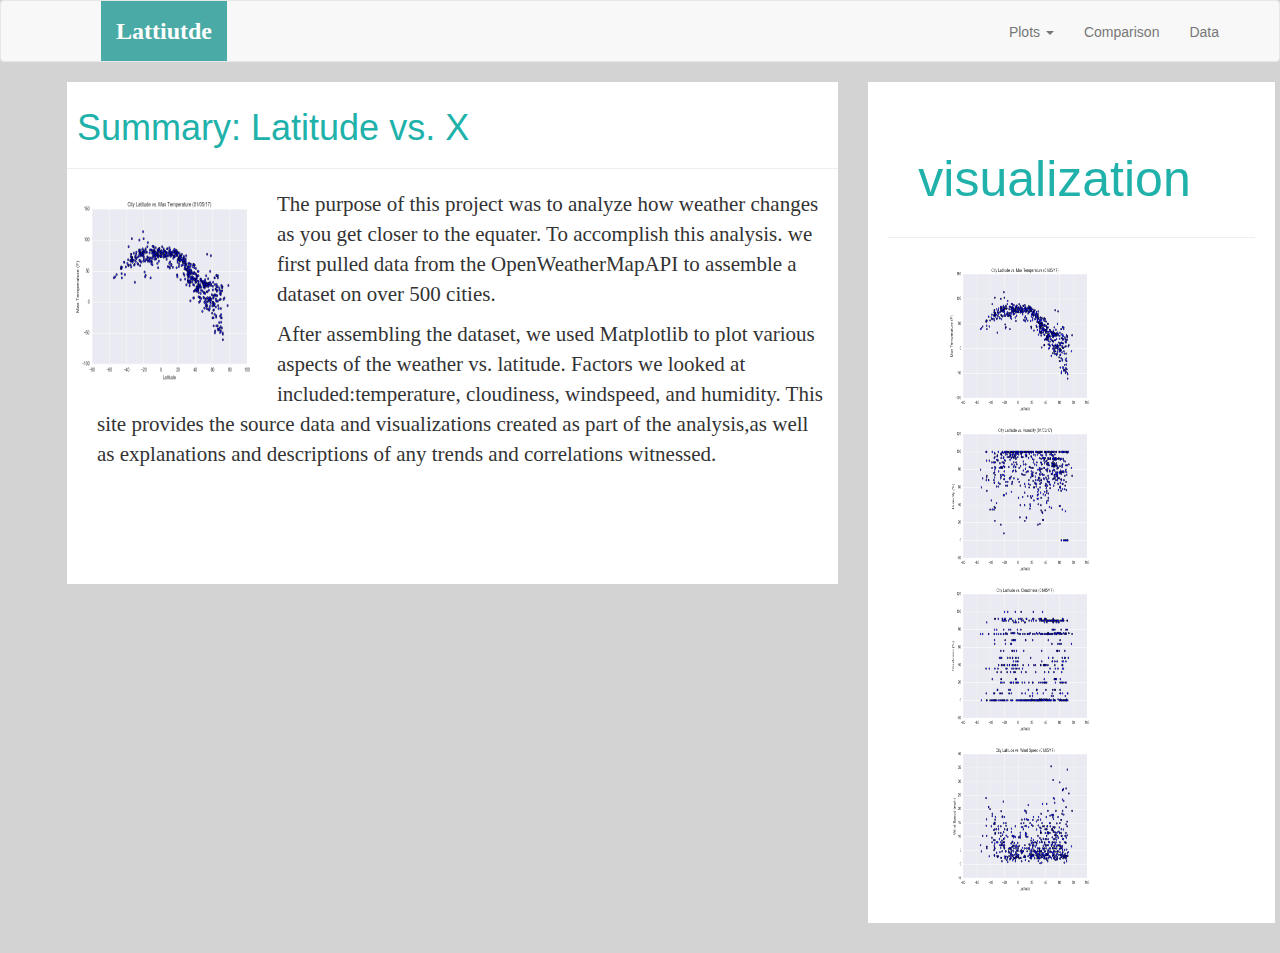
==== index.html @ 3da197b7 "update the index" ====
<!doctype html>
<html lang="en">
  <head>
    <!-- Required meta tags -->
    <meta charset="utf-8">
    <meta name="viewport" content="width=device-width, initial-scale=1, shrink-to-fit=no">

    <!-- Bootstrap CSS -->
    <link rel="stylesheet" href="https://maxcdn.bootstrapcdn.com/bootstrap/3.3.7/css/bootstrap.min.css">
    <title>City Latitude</title>
    <link rel="stylesheet" type="text/css" href="./city_style.css">
  </head>

<body>
  
    <!-- Optional JavaScript -->
    <!-- jQuery first, then Popper.js, then Bootstrap JS -->
    <script src="https://code.jquery.com/jquery-3.3.1.slim.min.js" integrity="sha384-q8i/X+965DzO0rT7abK41JStQIAqVgRVzpbzo5smXKp4YfRvH+8abtTE1Pi6jizo" crossorigin="anonymous"></script>
    <script src="https://cdnjs.cloudflare.com/ajax/libs/popper.js/1.14.3/umd/popper.min.js" integrity="sha384-ZMP7rVo3mIykV+2+9J3UJ46jBk0WLaUAdn689aCwoqbBJiSnjAK/l8WvCWPIPm49" crossorigin="anonymous"></script>
    <script src="https://stackpath.bootstrapcdn.com/bootstrap/4.1.3/js/bootstrap.min.js" integrity="sha384-ChfqqxuZUCnJSK3+MXmPNIyE6ZbWh2IMqE241rYiqJxyMiZ6OW/JmZQ5stwEULTy" crossorigin="anonymous"></script>


               <!-- Start of navbar -->
    <nav class="navbar navbar-default">
            <div class="container-fluid     
              <!-- Brand and toggle get grouped for better mobile display -->
              <div class="row">
                <div class="navbar-header">
                  <button type="button" class="navbar-toggle collapsed" data-toggle="collapse" data-target="#bs-example-navbar-collapse-1" aria-expanded="false">
                    <span class="sr-only">Toggle Navigation</span>
                    <span class="icon-bar"></span>
                    <span class="icon-bar"></span>
                    <span class="icon-bar"></span>
                  </button>
                  <div class="col-xs-9 phone-nav">
                    <a class="navbar-brand" href="./index.html" id="logo">Lattiutde</a>
                  </div>
                </div>
                <!-- Collect the nav links, forms, and other content for toggling -->
                <div class="collapse navbar-collapse" id="bs-example-navbar-collapse-1">
                  <ul class="nav navbar-nav navbar-right navbar-right-custom">
                    <li class="dropdown">
                      <a href="#" class="dropdown-toggle" data-toggle="dropdown" role="button" aria-haspopup="true" aria-expanded="false">Plots <span class="caret"></span></a>
                      <ul class="dropdown-menu">
                       <li><a href="./Max Temp.html" target="_blank">Max Temperature</a></li>
                        <li><a href="./Humidity.html" target="_blank">Humidity</a></li>
                        <li><a href="./Cloudiness.html" target="_blank">Cloudiness</a></li>
                        <li><a href="./Wind Speed.html" target="_blank">Wind Speed</a></li>
                      </ul>
                    </li>
                    <li><a href="./Comparisons.html">Comparison</a></li>
                    <li><a href="./Data.html">Data</a></li>
                  </ul>
                </div>
              </div>
            </div>
          </nav>
          <!-- End of navbar -->
      
                
            <!--start of left container-->
            	<!-- Open the output in a new blank tab (Click the arrow next to "Show Output" button) and resize the browser window to understand how the Bootstrap responsive grid system works. -->
	<div class="container-fluid">
            <div class="row">
                <div class="col-sm-12 col-md-8 ">
                    <div class="content">
                        <h1>Summary: Latitude vs. X</h1>
                            <hr/>
                        <img src="./Fig1.png" alt="Latitude vs. Max Temperature" height="200" width="200" align="left">                 
                            
                            <p> The purpose of this project was to analyze how weather 
                            changes as you get closer to the equater. 
                            To accomplish this analysis. we first pulled data from 
                            the OpenWeatherMapAPI to assemble a dataset on over 500 cities.</p>
                            <p class="category">After assembling the dataset, 
                                we used Matplotlib to plot various aspects of the weather vs. latitude. 
                                Factors we looked at included:temperature, cloudiness, windspeed, 
                                and humidity. This site provides the source data and visualizations 
                                created as part of the analysis,as well as explanations and descriptions 
                                of any trends and correlations witnessed.</p>			
                    </div>                   
                </div>
                 <!--End of left container-->
                 
         <!--start of right container-->
                    <div class="row">
                        <div class="col-sm-12 col-md-4 ">
                             <div class="right-content">
                              <h2>visualization</h2>
                            <hr/>
                            <div class="sidebar-top">
                                <div class="box">
                                    <div class="container-fluid">
                                   <a href="./Max Temp.html"><img src="./Fig1.png" alt="Latitude vs. Max Temperature" height="160" width="160"></a>
                                   <a href="#"><img src="./Fig2.png" alt="Latitude vs. Humidity" height="160" width="160"></a>
                                   <a href="#"><img src="./Fig3.png" alt="Latitude vs. Cloudiness" height="160" width="160"></a>
                                   <a href="#"><img src="./Fig4.png" alt="Latitude vs. Wind Speed" height="160" width="160"></a>
                                </div>
                            </div>
                        </div>
                    </div>
                </div>

                <!--End of right container-->

            </div>
            
        </div>
                

    




         
    </div>

</nav>
     
      
      








        
      </body>
      </nav>








</html>
---- city_style.css ----
body {
    background: lightgray;
  }

  /* Giving our navbar some padding and a background color */

  @media (max-width: 480px)

/* ----NAV START---- */
.navbar-custom {
    background-color: #fff;
  }
  #logo {
    /* Box-model */
    height: 60px;
    padding-top: 20px;
    padding-bottom: 5px;
    /* Positioning */
    margin-left: 70px;
    font-family: Georgia, Times, "Times New Roman", serif;
    /* Typography */
    font-size: 24px;
    font-weight: bold;
    color: #fff;
    /* Visual */
    background: #4aaaa5;
  }
  /* Logo hover state */
  #logo:hover {
    /* Visual */
    opacity: 0.7;
  }
  .navbar-right-custom {
    /* Box-model */
    padding-top: 6px;
    padding-right: 30px;
    /* Typography */
    font-family: Arial;
    font-weight: lighter;
  }
  /* Nav element hover state */
  .navbar-default .navbar-nav > li > a:hover {
    color: #4aaaa5;
  }
  /* Media query for nav */
  @media only screen and (max-width: 767px) {
    .navbar-header {
      background-color: #4aaaa5;
    }
    #logo {
      width: 100%;
      /* Box-model */
      height: 60px;
      padding-top: 20px;
      padding-bottom: 5px;
      /* Positioning */
      margin-left: 0;
      font-family: Georgia, Times, "Times New Roman", serif;
      /* Typography */
      font-size: 24px;
      font-weight: bold;
      color: #fff;
      /* Visual */
      background: #4aaaa5;
    }
  }
  /* -----NAV END---- */

  /* ---start of container ---- */
  p{
    font-size: 21px;
    font-weight: 200;
    font-family: initial;
    position: relative;
    padding-left: 20px;
    padding-right: 20px;
    left:10px;
    } 
    
    .category {
      margin-bottom: 15px;
      font-size: 21px;
      font-weight: 200;
      font-family: initial;
      padding-left: 20px;
      padding-right: 20px;
      position: relative;

  }

    .row > div{
        margin-bottom: 15px;
    }

    .box {
        margin-right: 20px;
        margin-left: 20px;
        background: white;
        background-size: cover;
        margin-bottom: 5px;
      }

    .content{
      background: white;
      padding-top: 6px;
      padding-right: 0;
      padding-bottom: 100px;
      height: auto;
      margin-left: 52px;
      margin-right: auto;
    }

    .right-content{
        background: white;
        padding-top: 6px;
        padding-right: 30px;
        padding: 20px;
        
    }

    h1 {
        color:lightseagreen;
        position: relative;
        left: 10px
    }

    h2 {
      color: lightseagreen;
      position: relative;
      left: 30px;
      top: 30px;
      font-size: 50px;
      /* margin-top: auto; */
      /* margin-bottom: auto; */
      padding-bottom: 40px;
      }

      .sidebar-top{
          position: relative;
          left: 20px

      }

      .border{
        padding-top: 6px;
        padding-right: 30px;
        /* Typography */
        font-family: Arial;
        font-weight: lighter;
      

      }
      .container-fluid {
        
        margin-right: auto;
        margin-left: auto;
    }

      


  /* ---start of container ---- */
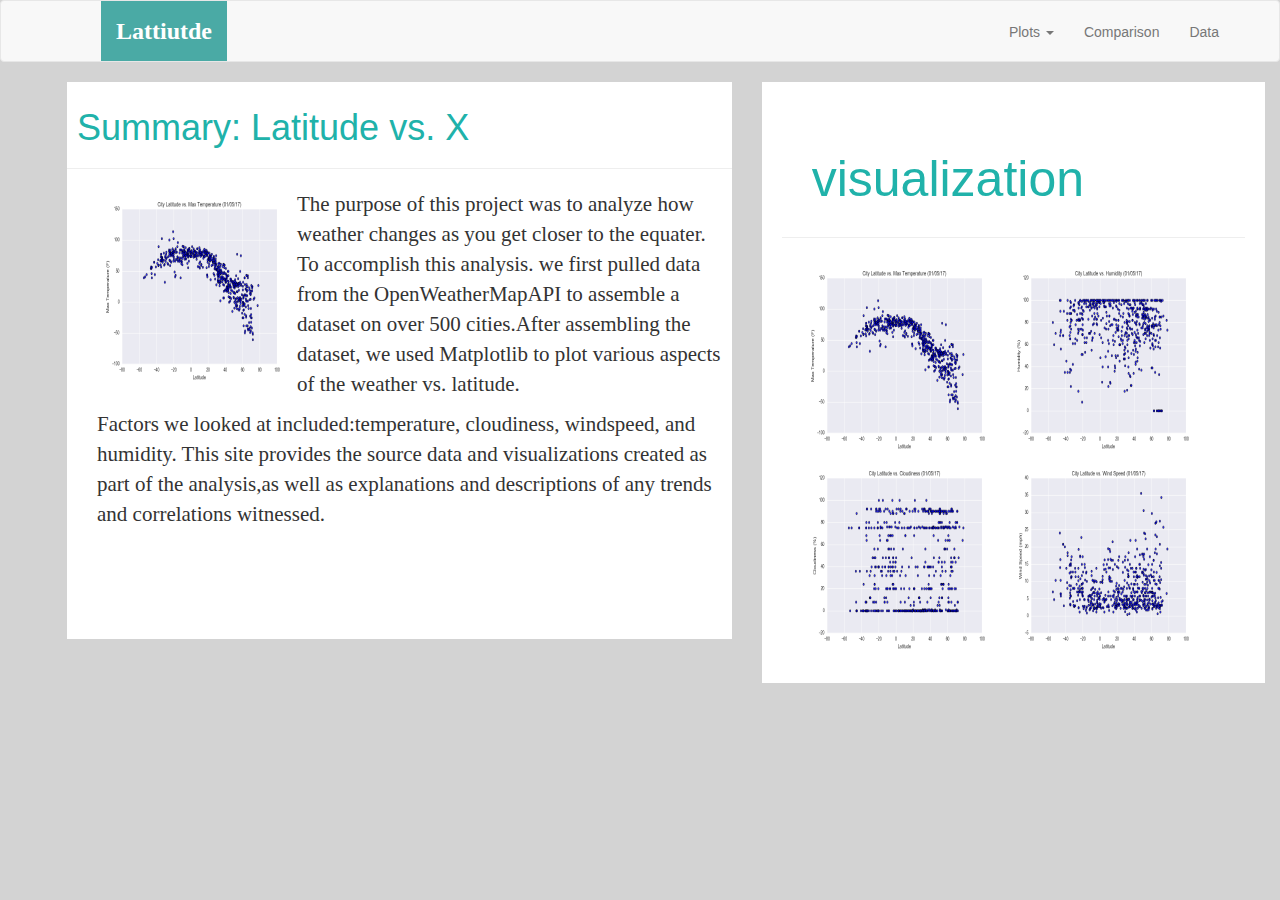
==== commit d0ff472c: "name change" ====
--- a/index.html
+++ b/index.html
@@ -33,7 +33,7 @@
                     <span class="icon-bar"></span>
                   </button>
                   <div class="col-xs-9 phone-nav">
-                    <a class="navbar-brand" href="./index.html" id="logo">Lattiutde</a>
+                    <a class="navbar-brand" href="./index.html"id="logo">Lattiutde</a>
                   </div>
                 </div>
                 <!-- Collect the nav links, forms, and other content for toggling -->
@@ -62,19 +62,18 @@
             	<!-- Open the output in a new blank tab (Click the arrow next to "Show Output" button) and resize the browser window to understand how the Bootstrap responsive grid system works. -->
 	<div class="container-fluid">
             <div class="row">
-                <div class="col-sm-12 col-md-8 ">
+                <div class="col-sm-12 col-md-7 ">
                     <div class="content">
                         <h1>Summary: Latitude vs. X</h1>
                             <hr/>
-                        <img src="./Fig1.png" alt="Latitude vs. Max Temperature" height="200" width="200" align="left">                 
+                                         
                             
-                            <p> The purpose of this project was to analyze how weather 
+                            <p class="ptag"> <img src="./Fig1.png" alt="Latitude vs. Max Temperature" height="200" width="200" align="left"> The purpose of this project was to analyze how weather 
                             changes as you get closer to the equater. 
                             To accomplish this analysis. we first pulled data from 
-                            the OpenWeatherMapAPI to assemble a dataset on over 500 cities.</p>
-                            <p class="category">After assembling the dataset, 
-                                we used Matplotlib to plot various aspects of the weather vs. latitude. 
-                                Factors we looked at included:temperature, cloudiness, windspeed, 
+                            the OpenWeatherMapAPI to assemble a dataset on over 500 cities.After assembling the dataset, 
+                                we used Matplotlib to plot various aspects of the weather vs. latitude. </p>
+                                <p class="ptag" >Factors we looked at included:temperature, cloudiness, windspeed, 
                                 and humidity. This site provides the source data and visualizations 
                                 created as part of the analysis,as well as explanations and descriptions 
                                 of any trends and correlations witnessed.</p>			
@@ -83,28 +82,30 @@
                  <!--End of left container-->
                  
          <!--start of right container-->
-                    <div class="row">
-                        <div class="col-sm-12 col-md-4 ">
+                   <!-- <div class="row"> -->
+                        <div class="col-sm-12 col-md-5 ">
                              <div class="right-content">
                               <h2>visualization</h2>
                             <hr/>
-                            <div class="sidebar-top">
-                                <div class="box">
-                                    <div class="container-fluid">
-                                   <a href="./Max Temp.html"><img src="./Fig1.png" alt="Latitude vs. Max Temperature" height="160" width="160"></a>
-                                   <a href="#"><img src="./Fig2.png" alt="Latitude vs. Humidity" height="160" width="160"></a>
-                                   <a href="#"><img src="./Fig3.png" alt="Latitude vs. Cloudiness" height="160" width="160"></a>
-                                   <a href="#"><img src="./Fig4.png" alt="Latitude vs. Wind Speed" height="160" width="160"></a>
+                           <!-- <div class="sidebar-top"> -->
+                               <div class="box">
+                                   <!-- <div class="container-fluid"> -->
+                                   <a  href="./Max Temp.html"><img src="./Fig1.png" alt="Latitude vs. Max Temperature" height="200" width="200"></a>
+                                   <a  href="./Humidity.html"><img src="./Fig2.png" alt="Latitude vs. Humidity" height="200" width="200"></a>
+                                 
+                                   <a  href="./Cloudiness.html"><img src="./Fig3.png" alt="Latitude vs. Cloudiness" height="200" width="200"></a>
+                                   <a href="./Wind Speed.html"><img src="./Fig4.png" alt="Latitude vs. Wind Speed" height="200" width="200"></a>
                                 </div>
-                            </div>
-                        </div>
-                    </div>
-                </div>
+                                </div>
+
+                        
+                   
+            
 
                 <!--End of right container-->
 
             </div>
-            
+                        
         </div>
                 
 
@@ -133,8 +134,7 @@
       </nav>
 
 
-
-
+      
 
 
 
